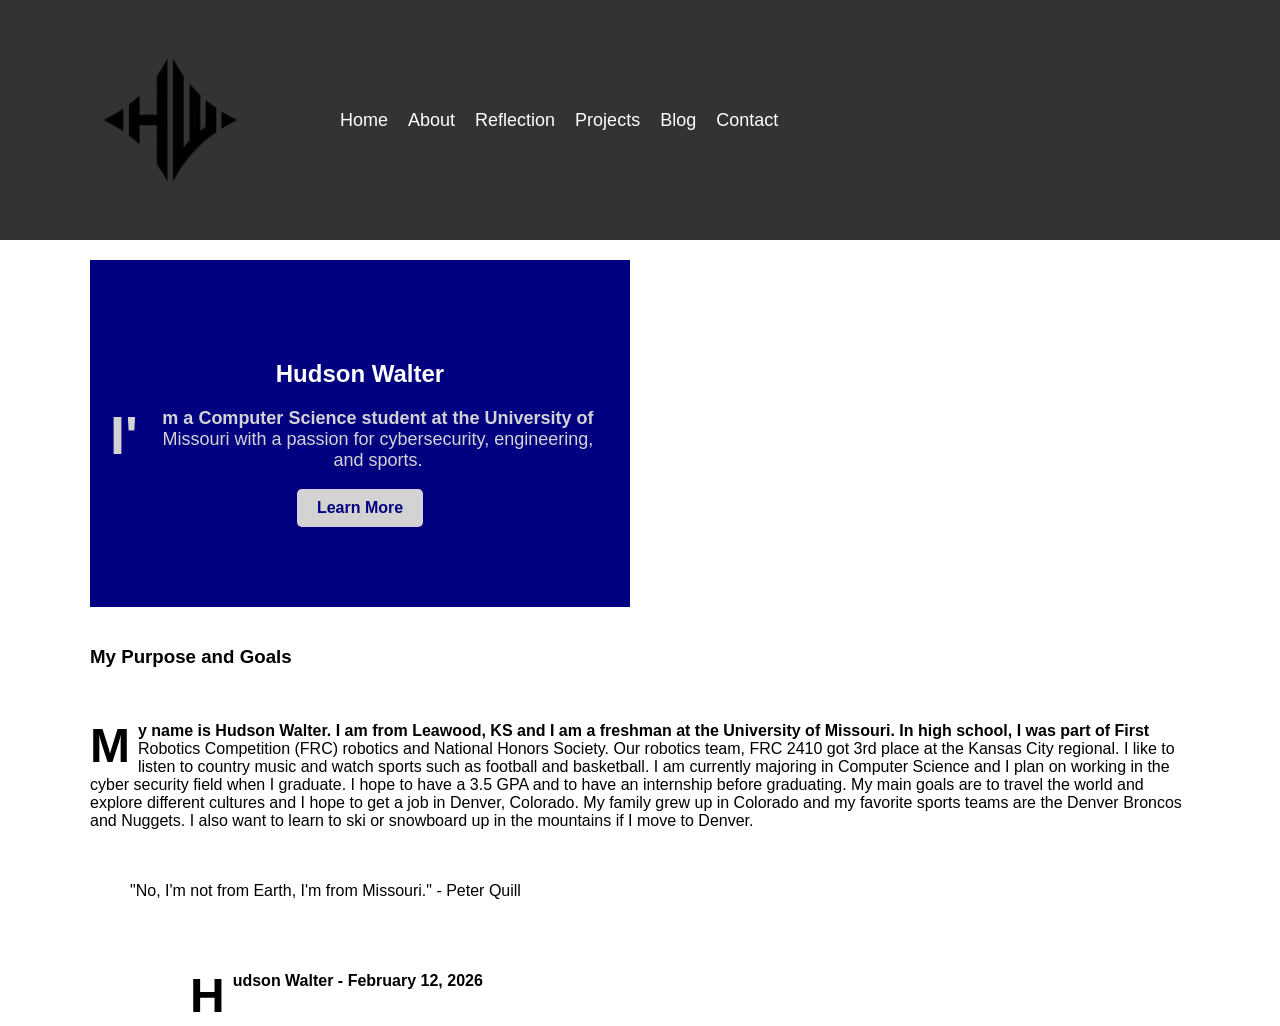
==== index.html @ 20c060c4 "Update index.html" ====
<!DOCTYPE html>
<html lang="en">
<head>
    <link rel="stylesheet" href="nav.css">
    <meta charset="utf-8">
    <meta name="viewport" content="width=device-width, initial-scale=1.0">
    <title>Hudson Walter's Portfolio</title>
    <link rel="icon" type="image/png" href="logo">
    <link rel="stylesheet" href="style.css">
    <meta name="viewport" content="width=device-width, initial-scale=1">
</head>
<body>

    <header>
         <img src="logo" alt="Logo">
        <nav>
            <ul>
                <li><a href="index.html">Home</a></li>
                <li><a href="about.html">About</a></li>
                <li><a href="reflection.html">Reflection</a></li>
                <li>
                    <a href="project.html">Projects</a>
                    <ul class="dropdown">
                        <li><a href="#">Web Design</a></li>
                        <li><a href="#">Cybersecurity</a></li>
                        <li><a href="#">Robotics</a></li>
                    </ul>
                </li>
                <li><a href="#">Blog</a></li>
                <li><a href="#">Contact</a></li>
            </ul>
        </nav>
    </header>

    <!-- This is the home page with about me with my quote -->
    <main>
        <section class="hero">
            <h2>Hudson Walter</h2>
            <p>I'm a Computer Science student at the University of Missouri with a passion for cybersecurity, engineering, and sports.</p>
            <a href="#" class="hero-button">Learn More</a>
        </section>

        <h3>My Purpose and Goals</h3>
        <p>My name is Hudson Walter. I am from Leawood, KS and I am a freshman at the University of Missouri. In high school, I was part of First Robotics Competition (FRC) robotics and National Honors Society. Our robotics team, FRC 2410 got 3rd place at the Kansas City regional. I like to listen to country music and watch sports such as football and basketball. I am currently majoring in Computer Science and I plan on working in the cyber security field when I graduate. I hope to have a 3.5 GPA and to have an internship before graduating. My main goals are to travel the world and explore different cultures and I hope to get a job in Denver, Colorado. My family grew up in Colorado and my favorite sports teams are the Denver Broncos and Nuggets. I also want to learn to ski or snowboard up in the mountains if I move to Denver.</p>

        <blockquote>
            "No, I'm not from Earth, I'm from Missouri." - Peter Quill
        </blockquote>
    </main>

    <footer>
        <p>Hudson Walter - February 12, 2026</p>
    </footer>

</body>
</html>
---- nav.css ----
.hamburger {
    display: none;
    flex-direction: column;
    gap: 5px;
    background: none;
    border: none;
    cursor: pointer;
    padding: 4px; 
    margin-left: auto;
}

.hamburger span {
    display: block;
    width: 24px;
    height: 2px;
    background: white;
    border-radius: 2px;
    transition: transform 0.3s, opacity 0.3s;
}

.hamburger.active span:nth-child(1) { transform: rotate(45deg) translate(5px, 5px); }
.hamburger.active span:nth-child(2) { opacity: 0; }
.hamburger.active span:nth-child(3) { transform: rotate(-45deg) translate(5px, -5px); }
@media (max-width: 768px) {
    header {
        flex-wrap: wrap;
    }

    .hamburger {
        display: flex;
    }

    #main-nav {
        display: none;
        width: 100%;
    }

    #main-nav.open {
        display: block;
    }

    nav ul {
        flex-direction: column;
        width: 100%;
    }

    nav li {
        margin-left: 0;
        border-top: 1px solid #444;
    }

    nav a {
        display: block;
        padding: 12px 0;
    }
}
header {
    display: flex;
    justify-content: flex-start; 
    align-items: center;
    background-color: #333; 
    color: white;
    width: 100%;
    box-sizing: border-box;
    padding: 20px;
}
nav ul li ul { display: none; position: absolute; }
nav ul li:hover > ul { display: block; }
nav ul {
    display: flex;
    list-style: none;
    margin: 0;
    padding: 0;
}

nav li {
    margin-left: 20px;
}

nav a {
    text-decoration: none;
    color: white;
    font-family: Arial, sans-serif;
    font-size: 18px;
    transition: 0.3s;
}


nav a:hover {
    color: #ff9900; 
}

.logo {
    height: 50px; 
    width: auto;
}

nav ul li ul {
    display: none;
    position: absolute;
    background-color: #333; 
    padding: 0;
    margin: 0;
    list-style: none;
    z-index: 100;
}


nav ul li:hover > ul {
    display: block;
}


nav ul li ul li {
    width: 150px;
    display: block;
}

p:first-of-type::first-letter {
  font-size: 3em;
  float: left;
  line-height: 1;
  padding-right: 8px;
}


p::first-line {
  font-weight: bold;
  text-indent: 2em;
}

main {
    max-width: 900px;
    margin: 0 auto;
    padding: 20px;
}

footer {
    max-width: 900px;
    margin: 0 auto;
    padding: 20px;
}
/* Styling for the Profile Image */
.WebsiteImage {
    max-width: 300px;
    height: auto;
    border-radius: 10px; /* Rounded corners */
    box-shadow: 0 4px 8px rgba(0,0,0,0.2); /* Subtle shadow */
    margin-bottom: 20px;
    display: block;
}

/* Styling for the Video */
.video {
    border: 2px solid #333;
    border-radius: 5px;
    margin-top: 10px;
}

figure {
    margin: 20px 0;
}

figcaption {
    font-style: italic;
    font-size: 0.9em;
    color: #555;
}
img {
  width: 300px;
  height: auto;
}
@media screen and (max-width: 600px) {
    nav ul {
        display: none;
    }
    .menu-icon {
        display: block;
        padding: 10px;
    }
}
---- style.css ----
body {
    margin: 0;
    font-family: 'Open Sans', sans-serif; 
}
header { 
    width: 100%;
    background-color: #333; 
    overflow: visible; 
}
.hero {
    background-color: #000080; 
    color: white;
    padding: 80px 20px;
    text-align: center;
} 
.hero h1 { 
    color: #ffffff;
    font-size: 36px;
}
.hero p {
    color: #D3D3D3;
    font-size: 18px;
}
.hero-button {
    display: inline-block;
    padding: 10px 20px;
    background-color: #D3D3D3;
    color: #000080;
    text-decoration: none;
    border-radius: 5px;
    font-weight: bold;
    transition: 0.3s;
}
.hero-button:hover {
    background-color: #ffffff;
    color: #000080;
    transform: scale(1.05);
    cursor: pointer;
}
.resume-link {
    display: inline-block; 
    padding: 10px 20px;  
    margin: 20px 0;      
    border: 2px solid #333; 
    background-color: #f0f0f0; 
    text-decoration: none;  
    color: #333;           
    font-weight: bold;
    border-radius: 5px;
    grid-column: 1 / -1;
}
.my-activities-list {
    list-style-type: square;
    margin: 20px 0;
    padding-left: 40px;
}
.my-activities-list li {
    font-size: 1.1rem;
    color: #333;
    margin-bottom: 8px;
    transition: color 0.3s ease;
}
.my-activities-list li:hover {
    color: #f1b82d;
    cursor: default;
}
.reflection-container {
    border: 2px solid #333;
    padding: 20px 25px;
    margin: 20px 0;
    background-color: #f9f9f9;
    border-radius: 6px;
    box-shadow: 2px 2px 6px rgba(0, 0, 0, 0.15);
}
.second-paragraph,
.third-paragraph,
.fourth-paragraph {
    text-indent: 2em;
}
.footer-contact {
    display: flex;
    flex-direction: column; 
    align-items: center;
    gap: 10px;
    margin-bottom: 15px;
}
.contact-item {
    display: flex;
    align-items: center;
    gap: 8px; 
}
.footer-icon {
    width: 20px; 
    height: auto;
}
 
/* ── CSS Grid Layout ── */
main {
    display: grid;
    grid-template-columns: 1fr 1fr;
    gap: 20px;
    padding: 20px;
    max-width: 1100px;
    margin: 0 auto;
}
 
main h2,
main h3 {
    grid-column: 1 / -1;
}
 
main p {
    grid-column: 1 / -1;
}
 
main img {
    width: 100%;
    height: auto;
    grid-column: 1 / -1;
}
 
main figure {
    grid-column: 1 / -1;
}
 
main ul {
    grid-column: 1 / -1;
}
 
/* Mobile: single column */
@media (max-width: 600px) {
    main {
        grid-template-columns: 1fr;
    }
}
/* ── End CSS Grid Layout ── */
 
@media print {
    header, 
    nav, 
    img, 
    video, 
    figcaption, 
    .resume-link, 
    .video {
        display: none !important;
    }
    body {
        font-family: "Times New Roman", serif !important;
        color: black !important;
        margin: 1in !important;
        background: white !important;
        font-size: 12pt;
        line-height: 1.5;
    }
    .footer-icon {
        display: none !important;
    }
    footer {
        border-top: 1px solid #ccc;
        margin-top: 20px;
        text-align: left;
    }
    main {
        margin: 0 !important;
        padding: 0 !important;
    }
    h1, h2, h3 {
        page-break-after: avoid;
        margin-top: 10px;
    }
}
.contact-form {
    max-width: 500px;
    margin: 20px auto;
    display: flex;
    flex-direction: column;
    gap: 15px;
    text-align: left;
}
.contact-form input, 
.contact-form select, 
.contact-form textarea {
    padding: 10px;
    border: 1px solid #ccc;
    border-radius: 5px;
    width: 100%;
}
.contact-form label {
    font-weight: bold;
    margin-bottom: -10px;
}
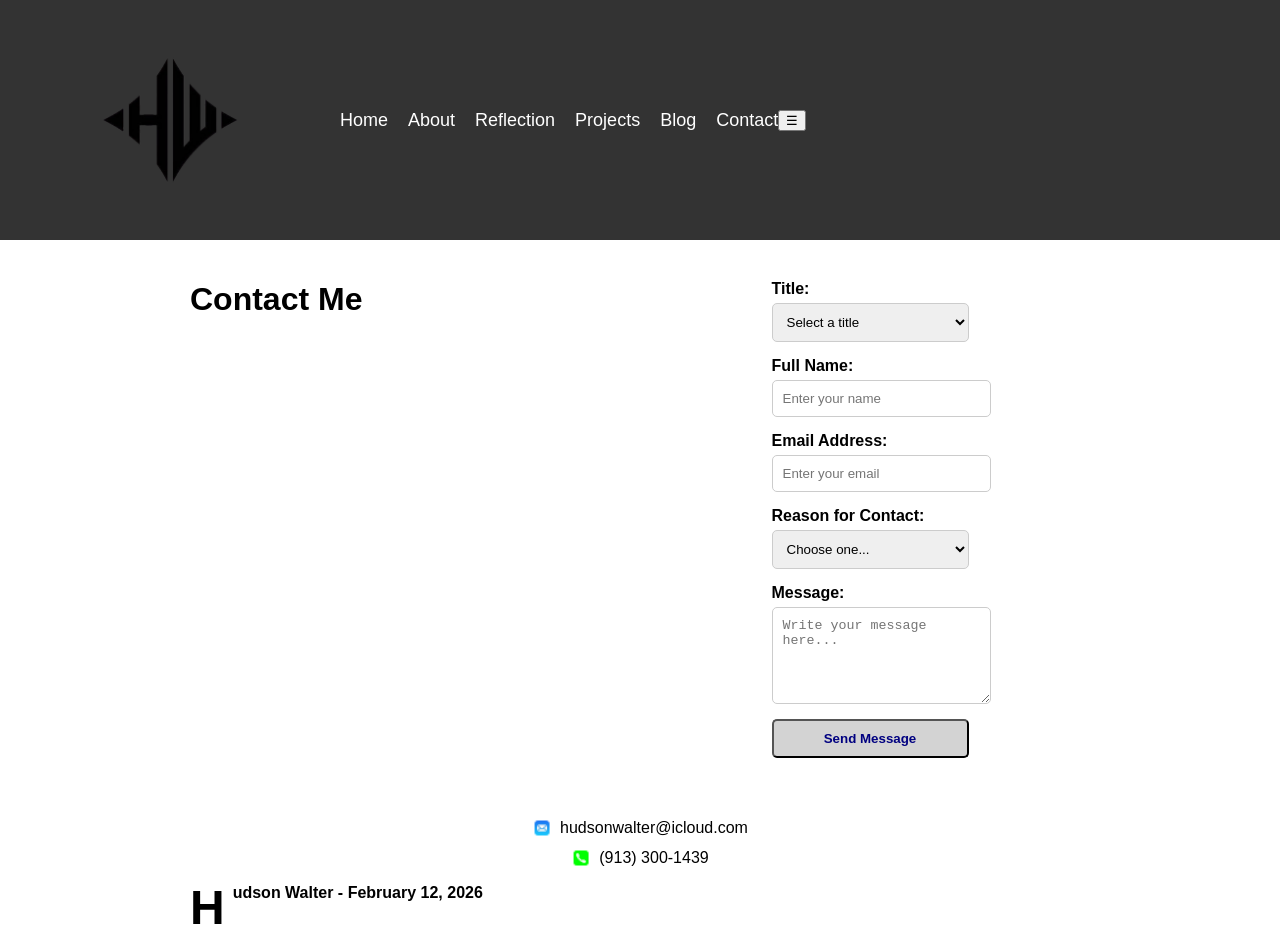
==== commit bdce6e63: "Update index.html" ====
--- a/index.html
+++ b/index.html
@@ -1,18 +1,16 @@
 <!DOCTYPE html>
 <html lang="en">
 <head>
-    <link rel="stylesheet" href="nav.css">
     <meta charset="utf-8">
     <meta name="viewport" content="width=device-width, initial-scale=1.0">
-    <title>Hudson Walter's Portfolio</title>
-    <link rel="icon" type="image/png" href="logo">
     <link rel="stylesheet" href="style.css">
-    <meta name="viewport" content="width=device-width, initial-scale=1">
+    <link rel="stylesheet" href="nav.css">
+    <title>Contact | Hudson Walter</title>
 </head>
 <body>
 
     <header>
-         <img src="logo" alt="Logo">
+        <img src="logo" alt="Logo">
         <nav>
             <ul>
                 <li><a href="index.html">Home</a></li>
@@ -21,36 +19,66 @@
                 <li>
                     <a href="project.html">Projects</a>
                     <ul class="dropdown">
-                        <li><a href="#">Web Design</a></li>
-                        <li><a href="#">Cybersecurity</a></li>
-                        <li><a href="#">Robotics</a></li>
+                        <li><a href="project.html#caesar">Caesar's Cipher</a></li>
+                        <li><a href="project.html#robotics">FRC Robotics</a></li>
+                        <li><a href="project.html#fraternity">Delta Sigma Phi</a></li>
                     </ul>
                 </li>
                 <li><a href="#">Blog</a></li>
-                <li><a href="#">Contact</a></li>
+                <li><a href="contact.html">Contact</a></li>
             </ul>
         </nav>
+
+        <!-- Hamburger button -->
+        <button class="hamburger-btn" id="hamburgerBtn" aria-label="Toggle navigation" aria-expanded="false">&#9776;</button>
     </header>
 
-    <!-- This is the home page with about me with my quote -->
     <main>
-        <section class="hero">
-            <h2>Hudson Walter</h2>
-            <p>I'm a Computer Science student at the University of Missouri with a passion for cybersecurity, engineering, and sports.</p>
-            <a href="#" class="hero-button">Learn More</a>
-        </section>
+    <h1>Contact Me</h1>
+    <form action="#" method="post" class="contact-form">
+        <label for="title">Title:</label>
+        <select id="title" name="title" required>
+            <option value="" disabled selected>Select a title</option>
+            <option value="mr">Mr.</option>
+            <option value="ms">Ms.</option>
+            <option value="dr">Dr.</option>
+            <option value="other">Other</option>
+        </select>
 
-        <h3>My Purpose and Goals</h3>
-        <p>My name is Hudson Walter. I am from Leawood, KS and I am a freshman at the University of Missouri. In high school, I was part of First Robotics Competition (FRC) robotics and National Honors Society. Our robotics team, FRC 2410 got 3rd place at the Kansas City regional. I like to listen to country music and watch sports such as football and basketball. I am currently majoring in Computer Science and I plan on working in the cyber security field when I graduate. I hope to have a 3.5 GPA and to have an internship before graduating. My main goals are to travel the world and explore different cultures and I hope to get a job in Denver, Colorado. My family grew up in Colorado and my favorite sports teams are the Denver Broncos and Nuggets. I also want to learn to ski or snowboard up in the mountains if I move to Denver.</p>
+        <label for="name">Full Name:</label>
+        <input type="text" id="name" name="name" placeholder="Enter your name" required>
 
-        <blockquote>
-            "No, I'm not from Earth, I'm from Missouri." - Peter Quill
-        </blockquote>
-    </main>
+        <label for="email">Email Address:</label>
+        <input type="email" id="email" name="email" placeholder="Enter your email" required>
 
-    <footer>
-        <p>Hudson Walter - February 12, 2026</p>
-    </footer>
+        <label for="interest">Reason for Contact:</label>
+        <select id="interest" name="interest" required>
+            <option value="" disabled selected>Choose one...</option>
+            <option value="cyber">Cybersecurity</option>
+            <option value="robotics">Robotics</option>
+            <option value="general">General Inquiry</option>
+        </select>
+
+        <label for="message">Message:</label>
+        <textarea id="message" name="message" rows="5" placeholder="Write your message here..." required></textarea>
+
+        <button type="submit" class="hero-button">Send Message</button>
+    </form>
+</main>
+      <footer>
+    <div class="footer-contact">
+        <div class="contact-item">
+            <img src="mail.png" alt="Email Icon" class="footer-icon">
+            <span>hudsonwalter@icloud.com</span>
+        </div>
+        
+        <div class="contact-item">
+            <img src="phone.png" alt="Phone Icon" class="footer-icon">
+            <span>(913) 300-1439</span>
+        </div>
+    </div>
+    <p>Hudson Walter - February 12, 2026</p>
+</footer>
 
 </body>
 </html>
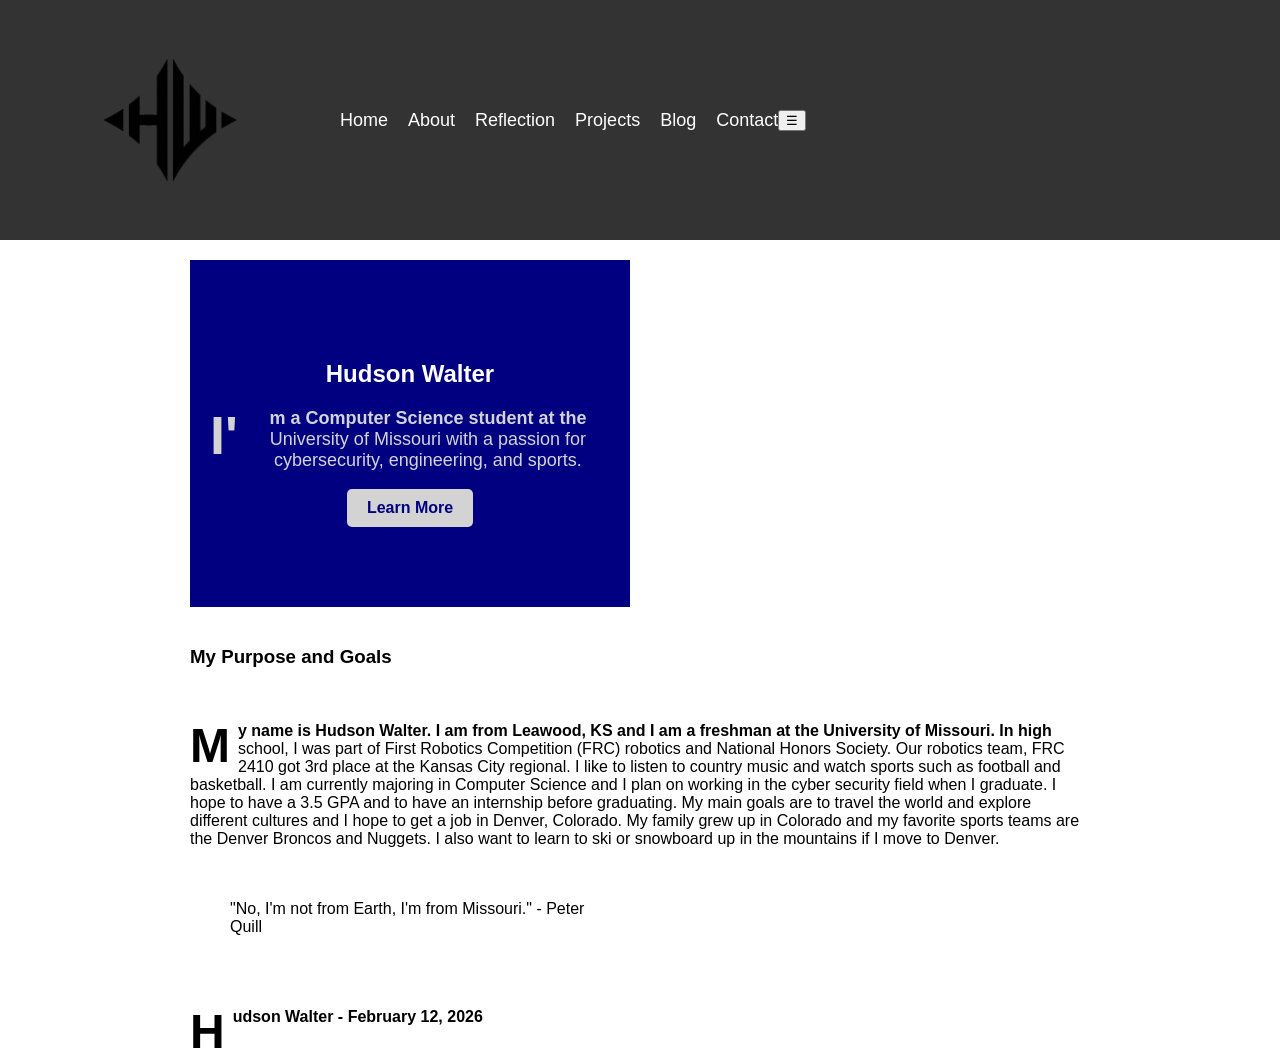
==== commit d6470c19: "Update index.html" ====
--- a/index.html
+++ b/index.html
@@ -5,7 +5,7 @@
     <meta name="viewport" content="width=device-width, initial-scale=1.0">
     <link rel="stylesheet" href="style.css">
     <link rel="stylesheet" href="nav.css">
-    <title>Contact | Hudson Walter</title>
+    <title>Home | Hudson Walter</title>
 </head>
 <body>
 
@@ -33,52 +33,25 @@
         <button class="hamburger-btn" id="hamburgerBtn" aria-label="Toggle navigation" aria-expanded="false">&#9776;</button>
     </header>
 
+    <!-- This is the home page with about me with my quote -->
     <main>
-    <h1>Contact Me</h1>
-    <form action="#" method="post" class="contact-form">
-        <label for="title">Title:</label>
-        <select id="title" name="title" required>
-            <option value="" disabled selected>Select a title</option>
-            <option value="mr">Mr.</option>
-            <option value="ms">Ms.</option>
-            <option value="dr">Dr.</option>
-            <option value="other">Other</option>
-        </select>
+        <section class="hero">
+            <h2>Hudson Walter</h2>
+            <p>I'm a Computer Science student at the University of Missouri with a passion for cybersecurity, engineering, and sports.</p>
+            <a href="#" class="hero-button">Learn More</a>
+        </section>
 
-        <label for="name">Full Name:</label>
-        <input type="text" id="name" name="name" placeholder="Enter your name" required>
+        <h3>My Purpose and Goals</h3>
+        <p>My name is Hudson Walter. I am from Leawood, KS and I am a freshman at the University of Missouri. In high school, I was part of First Robotics Competition (FRC) robotics and National Honors Society. Our robotics team, FRC 2410 got 3rd place at the Kansas City regional. I like to listen to country music and watch sports such as football and basketball. I am currently majoring in Computer Science and I plan on working in the cyber security field when I graduate. I hope to have a 3.5 GPA and to have an internship before graduating. My main goals are to travel the world and explore different cultures and I hope to get a job in Denver, Colorado. My family grew up in Colorado and my favorite sports teams are the Denver Broncos and Nuggets. I also want to learn to ski or snowboard up in the mountains if I move to Denver.</p>
 
-        <label for="email">Email Address:</label>
-        <input type="email" id="email" name="email" placeholder="Enter your email" required>
+        <blockquote>
+            "No, I'm not from Earth, I'm from Missouri." - Peter Quill
+        </blockquote>
+    </main>
 
-        <label for="interest">Reason for Contact:</label>
-        <select id="interest" name="interest" required>
-            <option value="" disabled selected>Choose one...</option>
-            <option value="cyber">Cybersecurity</option>
-            <option value="robotics">Robotics</option>
-            <option value="general">General Inquiry</option>
-        </select>
-
-        <label for="message">Message:</label>
-        <textarea id="message" name="message" rows="5" placeholder="Write your message here..." required></textarea>
-
-        <button type="submit" class="hero-button">Send Message</button>
-    </form>
-</main>
-      <footer>
-    <div class="footer-contact">
-        <div class="contact-item">
-            <img src="mail.png" alt="Email Icon" class="footer-icon">
-            <span>hudsonwalter@icloud.com</span>
-        </div>
-        
-        <div class="contact-item">
-            <img src="phone.png" alt="Phone Icon" class="footer-icon">
-            <span>(913) 300-1439</span>
-        </div>
-    </div>
-    <p>Hudson Walter - February 12, 2026</p>
-</footer>
+    <footer>
+        <p>Hudson Walter - February 12, 2026</p>
+    </footer>
 
 </body>
 </html>
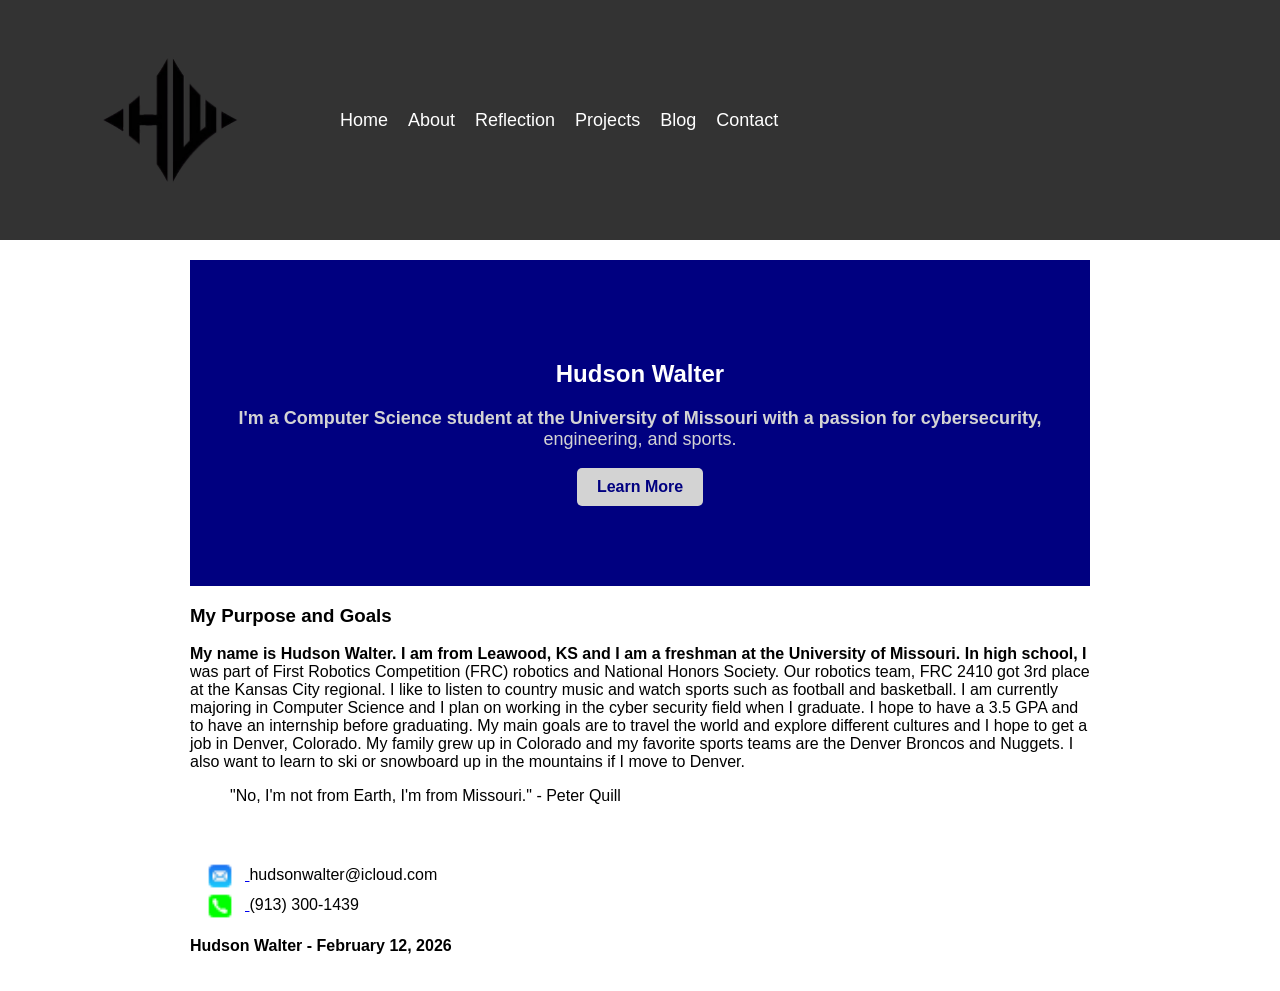
==== commit 3e9dff86: "Update index.html" ====
--- a/index.html
+++ b/index.html
@@ -50,8 +50,23 @@
     </main>
 
     <footer>
-        <p>Hudson Walter - February 12, 2026</p>
-    </footer>
+    <div class="footer-contact">
+        <div class="contact-item">
+            <a href="mailto:hudsonwalter@icloud.com">
+                <img src="mail.png" alt="Email Icon" class="footer-icon">
+            </a>
+            <span>hudsonwalter@icloud.com</span>
+        </div>
+        
+        <div class="contact-item">
+            <a href="tel:9133001439">
+                <img src="phone.png" alt="Phone Icon" class="footer-icon">
+            </a>
+            <span>(913) 300-1439</span>
+        </div>
+    </div>
+    <p>Hudson Walter - February 12, 2026</p>
+</footer>
 
 </body>
 </html>
--- a/style.css
+++ b/style.css
@@ -12,15 +12,19 @@
     color: white;
     padding: 80px 20px;
     text-align: center;
-} 
+}
+
 .hero h1 { 
     color: #ffffff;
     font-size: 36px;
 }
+
 .hero p {
     color: #D3D3D3;
     font-size: 18px;
 }
+
+
 .hero-button {
     display: inline-block;
     padding: 10px 20px;
@@ -31,6 +35,7 @@
     font-weight: bold;
     transition: 0.3s;
 }
+
 .hero-button:hover {
     background-color: #ffffff;
     color: #000080;
@@ -43,23 +48,30 @@
     margin: 20px 0;      
     border: 2px solid #333; 
     background-color: #f0f0f0; 
+    
     text-decoration: none;  
     color: #333;           
     font-weight: bold;
+    
     border-radius: 5px;
-    grid-column: 1 / -1;
 }
 .my-activities-list {
+
     list-style-type: square;
+    
+
     margin: 20px 0;
     padding-left: 40px;
 }
+
 .my-activities-list li {
+
     font-size: 1.1rem;
     color: #333;
     margin-bottom: 8px;
     transition: color 0.3s ease;
 }
+
 .my-activities-list li:hover {
     color: #f1b82d;
     cursor: default;
@@ -72,121 +84,309 @@
     border-radius: 6px;
     box-shadow: 2px 2px 6px rgba(0, 0, 0, 0.15);
 }
-.second-paragraph,
-.third-paragraph,
-.fourth-paragraph {
-    text-indent: 2em;
-}
-.footer-contact {
-    display: flex;
-    flex-direction: column; 
-    align-items: center;
-    gap: 10px;
-    margin-bottom: 15px;
-}
-.contact-item {
-    display: flex;
-    align-items: center;
-    gap: 8px; 
-}
-.footer-icon {
-    width: 20px; 
-    height: auto;
-}
- 
-/* ── CSS Grid Layout ── */
-main {
+
+
+/* grid layout here */
+.project-grid {
     display: grid;
     grid-template-columns: 1fr 1fr;
-    gap: 20px;
-    padding: 20px;
-    max-width: 1100px;
-    margin: 0 auto;
-}
- 
-main h2,
-main h3 {
-    grid-column: 1 / -1;
-}
- 
-main p {
-    grid-column: 1 / -1;
-}
- 
-main img {
+    gap: 30px;
+    align-items: start;
+    margin: 20px 0 40px;
+}
+
+.project-section {
+    border-bottom: 2px solid #ccc;
+    padding-bottom: 40px;
+    margin-bottom: 20px;
+    scroll-margin-top: 80px;
+}
+
+.project-section:last-child {
+    border-bottom: none;
+}
+
+
+.artifact-card {
+    border: 2px solid #333;
+    border-radius: 6px;
+    overflow: hidden;
+    margin-bottom: 16px;
+    box-shadow: 2px 2px 6px rgba(0,0,0,0.15);
+}
+
+.artifact-card img {
     width: 100%;
     height: auto;
-    grid-column: 1 / -1;
-}
- 
-main figure {
-    grid-column: 1 / -1;
-}
- 
-main ul {
-    grid-column: 1 / -1;
-}
- 
-/* Mobile: single column */
+    display: block;
+}
+
+.artifact-caption {
+    font-style: italic;
+    font-size: 0.88em;
+    color: #555;
+    padding: 8px 10px;
+    background-color: #f9f9f9;
+}
+
+.code-block {
+    background-color: #1e1e1e;
+    color: #9cdcfe;
+    font-family: 'Courier New', Courier, monospace;
+    font-size: 0.78em;
+    line-height: 1.6;
+    padding: 16px;
+    border-radius: 6px;
+    overflow-x: auto;
+    margin-bottom: 16px;
+    border: 2px solid #333;
+}
+
+.code-label {
+    font-size: 0.8em;
+    font-weight: bold;
+    color: #555;
+    margin-bottom: 6px;
+}
+
+/* Video link button */
+.video-link {
+    display: inline-block;
+    padding: 8px 16px;
+    background-color: #000080;
+    color: white;
+    text-decoration: none;
+    border-radius: 5px;
+    font-weight: bold;
+    transition: 0.3s;
+    margin-bottom: 16px;
+}
+
+.video-link:hover {
+    background-color: #0000b3;
+}
+
+/* Anchor jump link bar */
+.anchor-nav {
+    background-color: #f0f0f0;
+    border: 2px solid #ccc;
+    border-radius: 6px;
+    padding: 12px 20px;
+    margin-bottom: 30px;
+    display: flex;
+    flex-wrap: wrap;
+    gap: 10px;
+    align-items: center;
+}
+
+.anchor-nav span {
+    font-weight: bold;
+    color: #333;
+    font-size: 0.95em;
+}
+
+.anchor-nav a {
+    display: inline-block;
+    padding: 5px 14px;
+    background-color: #333;
+    color: white;
+    text-decoration: none;
+    border-radius: 4px;
+    font-size: 0.9em;
+    transition: background-color 0.3s;
+}
+
+.anchor-nav a:hover {
+    background-color: #ff9900;
+}
+
+.hamburger-btn {
+    display: none;
+    font-size: 28px;
+    cursor: pointer;
+    color: white;
+    background: none;
+    border: none;
+    padding: 10px;
+    margin-left: auto;
+}
+
+.mobile-nav-drawer {
+    display: none;
+    flex-direction: column;
+    background-color: #333;
+    padding: 10px 20px 20px;
+}
+
+.mobile-nav-drawer a {
+    display: block;
+    color: white;
+    text-decoration: none;
+    font-family: Arial, sans-serif;
+    font-size: 1em;
+    padding: 10px 0;
+    border-bottom: 1px solid #555;
+    transition: color 0.3s;
+}
+
+.mobile-nav-drawer a:hover {
+    color: #ff9900;
+}
+
+.mobile-nav-drawer.open {
+    display: flex;
+}
+
+
+@media screen and (max-width: 600px) {
+
+    .project-grid {
+        grid-template-columns: 1fr;
+    }
+
+    .hamburger-btn {
+        display: block;
+    }
+
+    nav {
+        display: none;
+    }
+
+
+    h1, h2 {
+        font-size: 1.4rem;
+    }
+
+    h3 {
+        font-size: 1.1rem;
+    }
+
+
+    body {
+        font-size: 0.95rem;
+    }
+
+
+    main {
+        padding: 15px;
+    }
+}
+
+.education-table-section {
+    margin: 2rem 0;
+}
+
+.education-table-section figure {
+    margin: 0;
+}
+
+.education-table-section figcaption {
+    font-size: 1.1rem;
+    font-weight: 600;
+    margin-bottom: 0.6rem;
+}
+
+.table-scroll {
+    overflow-x: auto;
+    -webkit-overflow-scrolling: touch;
+}
+
+.edu-table {
+    width: 100%;
+    min-width: 500px;
+    border-collapse: collapse;
+    border: 2px solid #333;
+    font-size: 0.95rem;
+}
+
+.edu-table caption {
+    caption-side: top;
+    text-align: left;
+    font-size: 0.8rem;
+    color: #666;
+    padding: 0.5rem 0.75rem 0.25rem;
+    font-style: italic;
+}
+
+
+.edu-table thead th {
+    background-color: #333;
+    color: #fff;
+    text-align: left;
+    padding: 0.75rem 1rem;
+    font-size: 0.85rem;
+    letter-spacing: 0.03em;
+    border-right: 1px solid rgba(255,255,255,0.15);
+}
+
+.edu-table thead th:last-child {
+    border-right: none;
+}
+
+.edu-table tbody th {
+    text-align: left;
+    padding: 0.7rem 1rem;
+    font-weight: 600;
+    border-right: 2px solid #333;
+    border-top: 1px solid #ccc;
+    background: inherit;
+}
+
+
+.edu-table tbody td {
+    padding: 0.7rem 1rem;
+    border-top: 1px solid #ccc;
+    border-right: 1px solid #ccc;
+}
+
+.edu-table tbody td:last-child {
+    border-right: none;
+}
+.edu-table tbody tr:nth-child(odd)  { background-color: #e8e8e8; }
+.edu-table tbody tr:nth-child(even) { background-color: #ffffff; }
+
+
+.edu-table tfoot td {
+    padding: 0.6rem 1rem;
+    border-top: 2px solid #333;
+    font-size: 0.8rem;
+    color: #666;
+    font-style: italic;
+    background-color: #f5f5f5;
+}
+
 @media (max-width: 600px) {
-    main {
-        grid-template-columns: 1fr;
-    }
-}
-/* ── End CSS Grid Layout ── */
- 
-@media print {
-    header, 
-    nav, 
-    img, 
-    video, 
-    figcaption, 
-    .resume-link, 
-    .video {
-        display: none !important;
-    }
-    body {
-        font-family: "Times New Roman", serif !important;
-        color: black !important;
-        margin: 1in !important;
-        background: white !important;
-        font-size: 12pt;
-        line-height: 1.5;
-    }
-    .footer-icon {
-        display: none !important;
-    }
-    footer {
-        border-top: 1px solid #ccc;
-        margin-top: 20px;
-        text-align: left;
-    }
-    main {
-        margin: 0 !important;
-        padding: 0 !important;
-    }
-    h1, h2, h3 {
-        page-break-after: avoid;
-        margin-top: 10px;
-    }
-}
-.contact-form {
-    max-width: 500px;
-    margin: 20px auto;
-    display: flex;
-    flex-direction: column;
-    gap: 15px;
-    text-align: left;
-}
-.contact-form input, 
-.contact-form select, 
-.contact-form textarea {
-    padding: 10px;
-    border: 1px solid #ccc;
-    border-radius: 5px;
-    width: 100%;
-}
-.contact-form label {
-    font-weight: bold;
-    margin-bottom: -10px;
-}
+    .edu-table {
+        font-size: 0.82rem;
+    }
+
+    .edu-table thead th,
+    .edu-table tbody th,
+    .edu-table tbody td,
+    .edu-table tfoot td {
+        padding: 0.55rem 0.65rem;
+    }
+}
+.footer-icon {
+    display: inline-block;
+    font-size: 24px; 
+    color: #333;   
+    transition: transform 0.3s ease, color 0.3s ease, filter 0.3s ease;
+    margin: 0 15px;
+}
+.footer-icon {
+    width: 30px; 
+    height: auto;
+    
+    margin-right: 10px;
+    
+    vertical-align: middle;
+
+    transition: transform 0.3s ease;
+}
+.footer-icon:hover {
+    transform: scale(1.2); 
+    color: #007bff;        
+    filter: drop-shadow(0 0 8px rgba(0, 123, 255, 0.5)); 
+    cursor: pointer;
+}
--- a/nav.css
+++ b/nav.css
@@ -117,12 +117,6 @@
     display: block;
 }
 
-p:first-of-type::first-letter {
-  font-size: 3em;
-  float: left;
-  line-height: 1;
-  padding-right: 8px;
-}
 
 
 p::first-line {
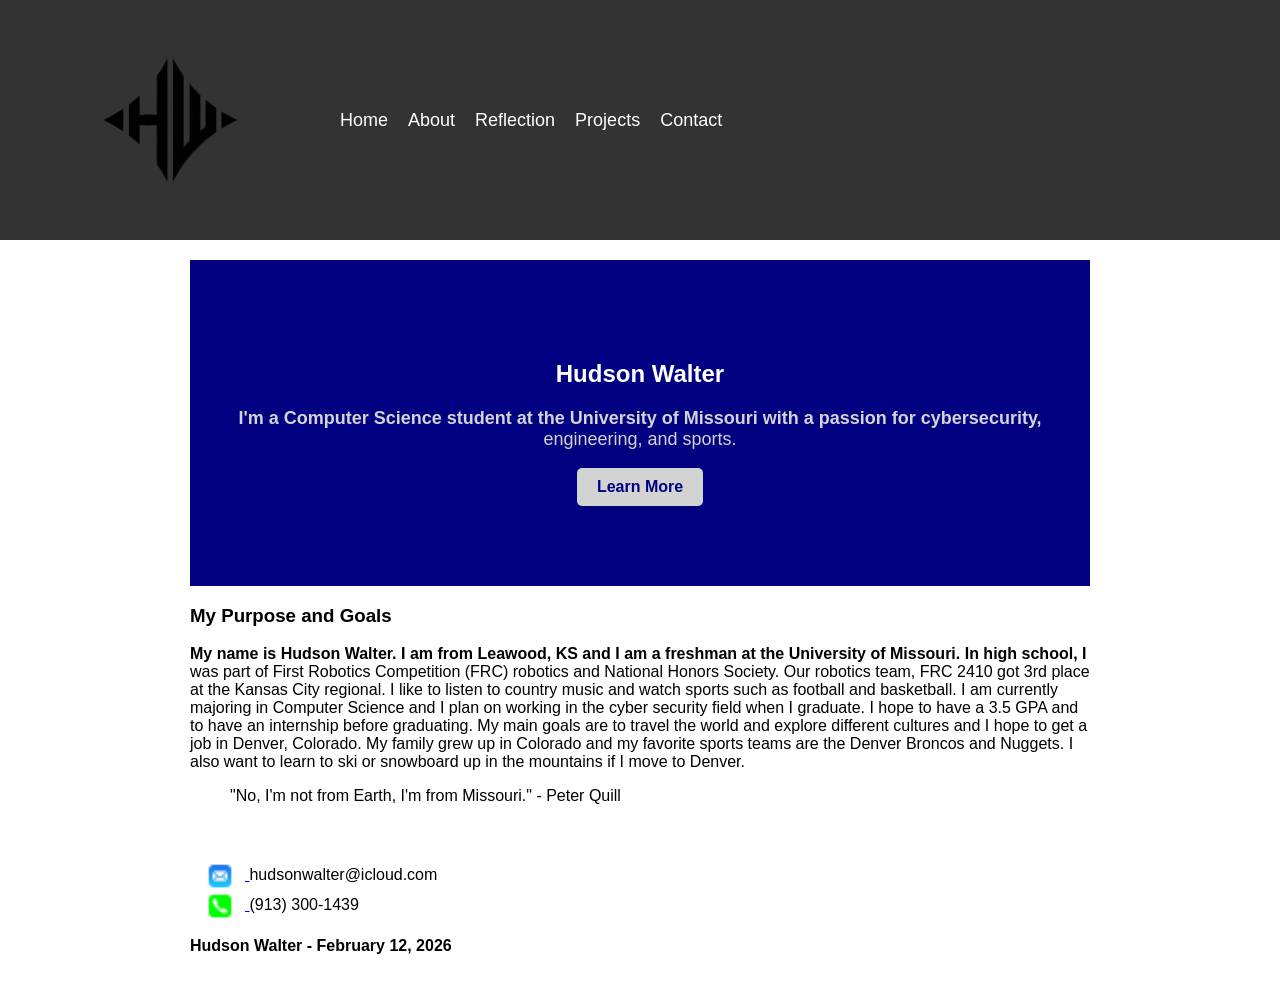
==== commit cf2efb16: "Update index.html" ====
--- a/index.html
+++ b/index.html
@@ -24,7 +24,6 @@
                         <li><a href="project.html#fraternity">Delta Sigma Phi</a></li>
                     </ul>
                 </li>
-                <li><a href="#">Blog</a></li>
                 <li><a href="contact.html">Contact</a></li>
             </ul>
         </nav>
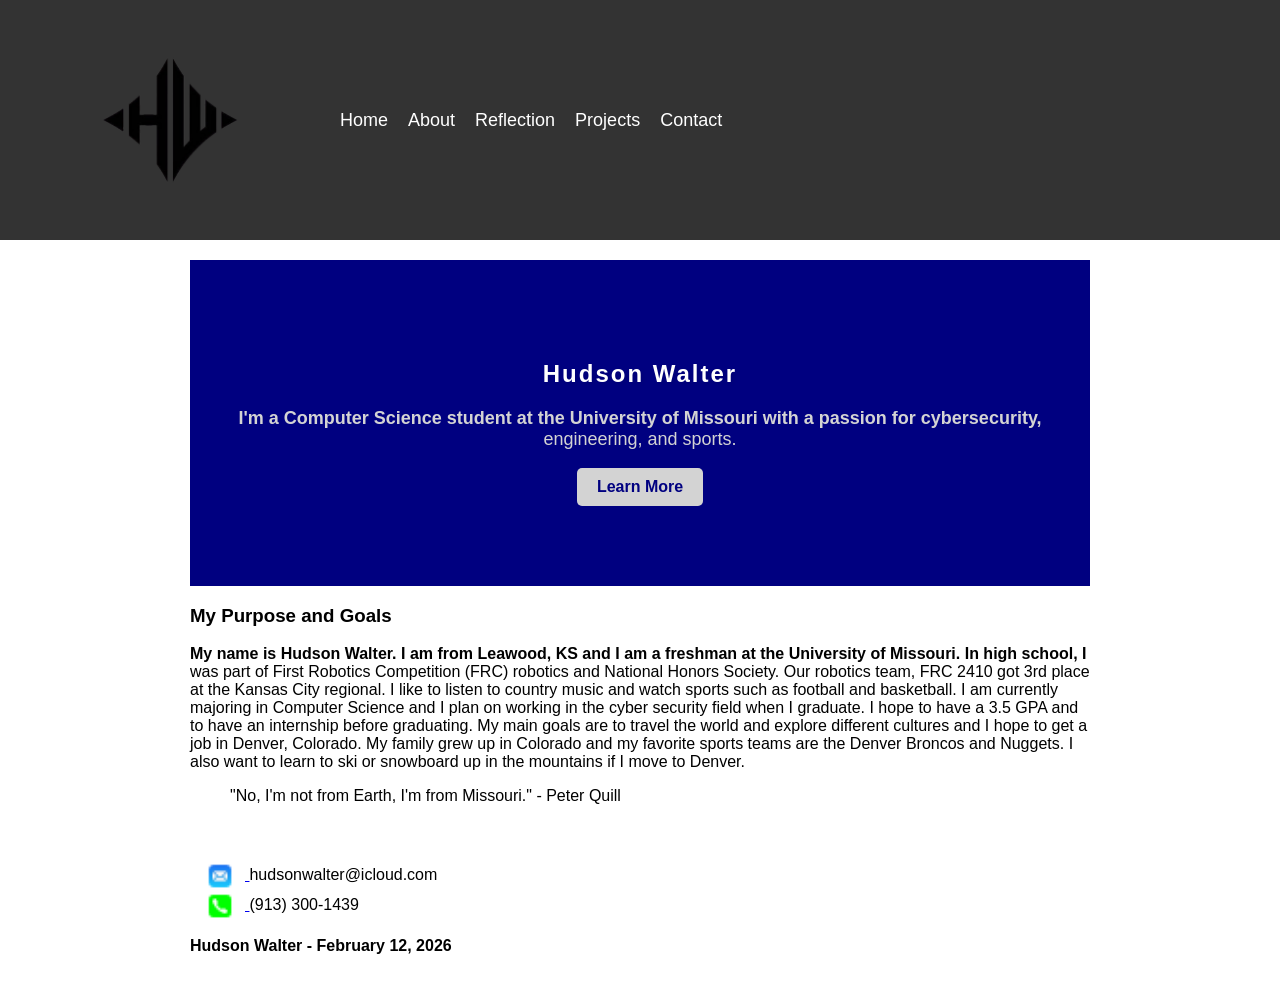
==== commit 131c65fa: "Update index.html" ====
--- a/index.html
+++ b/index.html
@@ -6,7 +6,9 @@
     <link rel="stylesheet" href="style.css">
     <link rel="stylesheet" href="nav.css">
     <title>Home | Hudson Walter</title>
-</head>
+    <!-- Custom font used here -->
+    <link href="https://fonts.googleapis.com/css2?family=Inter:wght@400;700&display=swap" rel="stylesheet">
+</head> 
 <body>
 
     <header>
--- a/style.css
+++ b/style.css
@@ -390,3 +390,12 @@
     filter: drop-shadow(0 0 8px rgba(0, 123, 255, 0.5)); 
     cursor: pointer;
 }
+/* Custom font from Google Fonts applied to site */
+body {
+  font-family: 'Inter', sans-serif;
+}
+/* Custom styles for all <h1 or h2> elements */
+h1, h2 {
+  letter-spacing: 2px;
+  text-shadow: 2px 2px 4px rgba(0, 0, 0, 0.1);
+}
